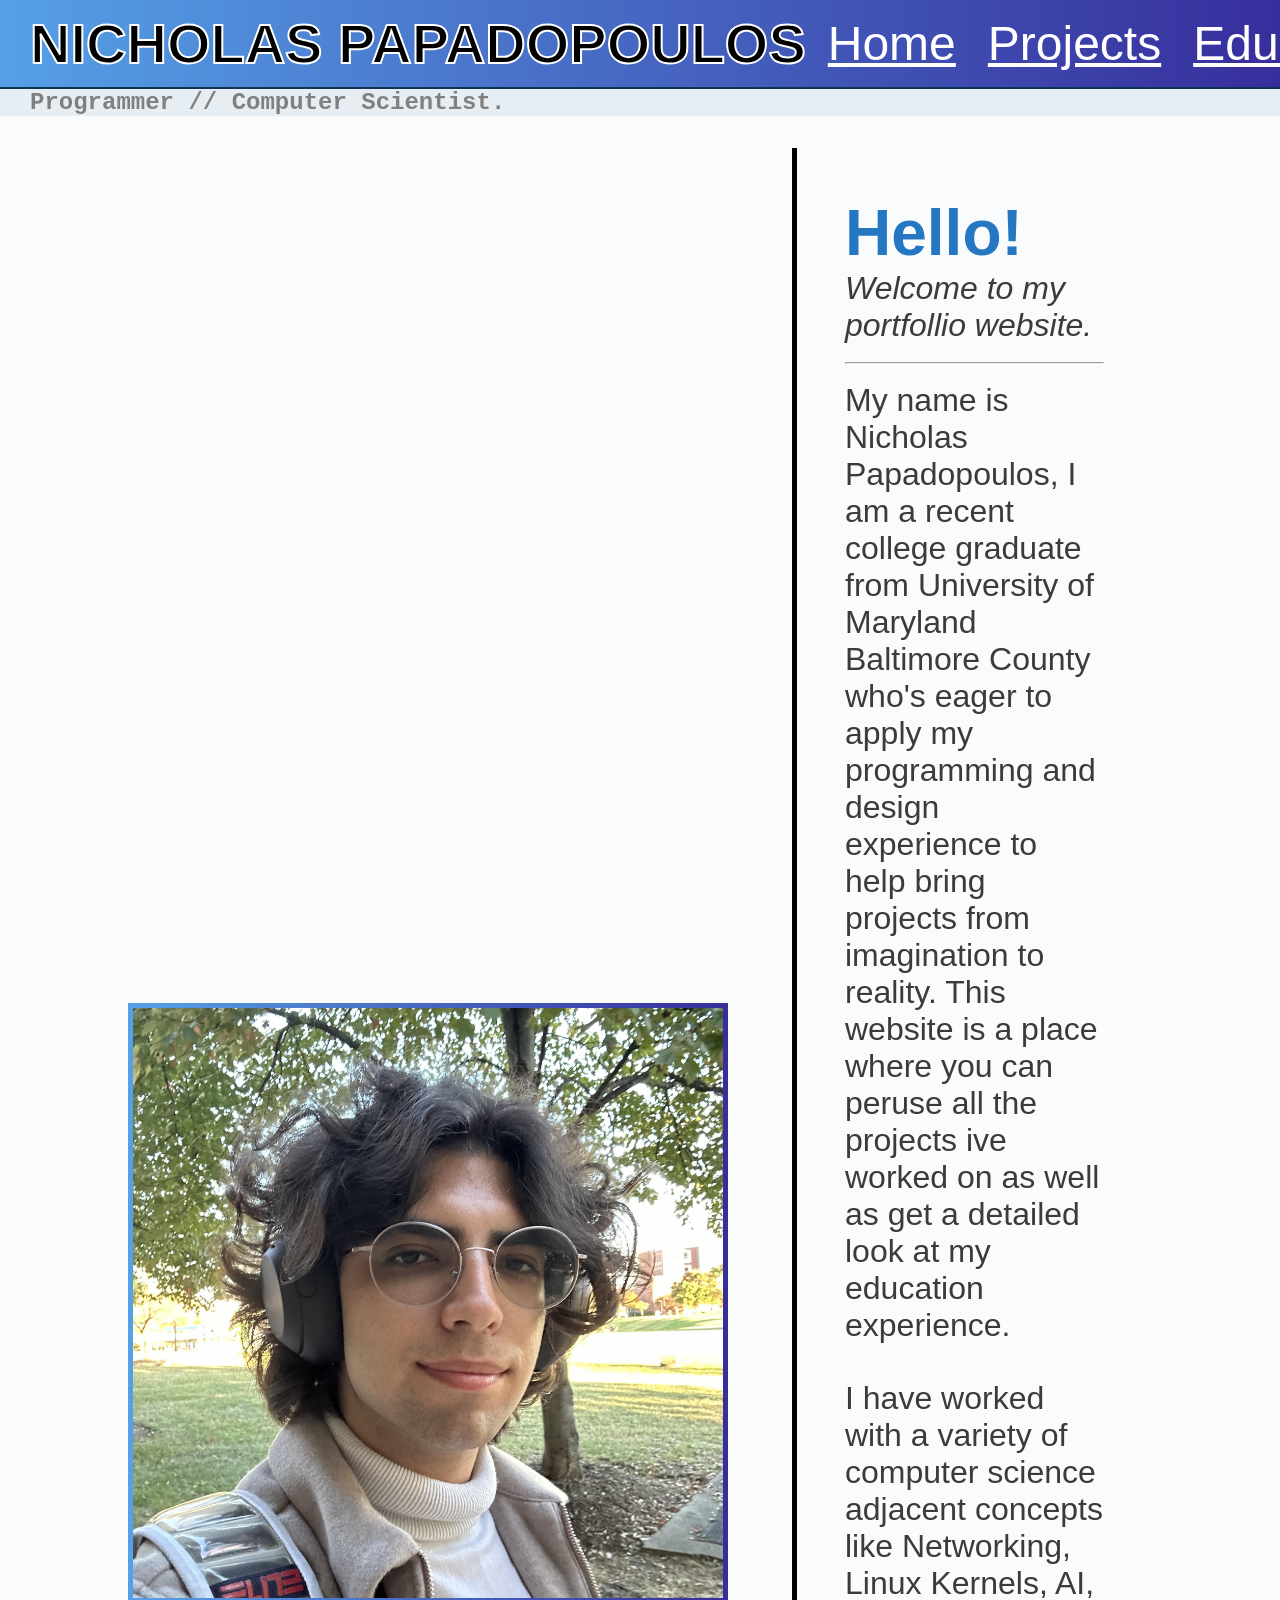
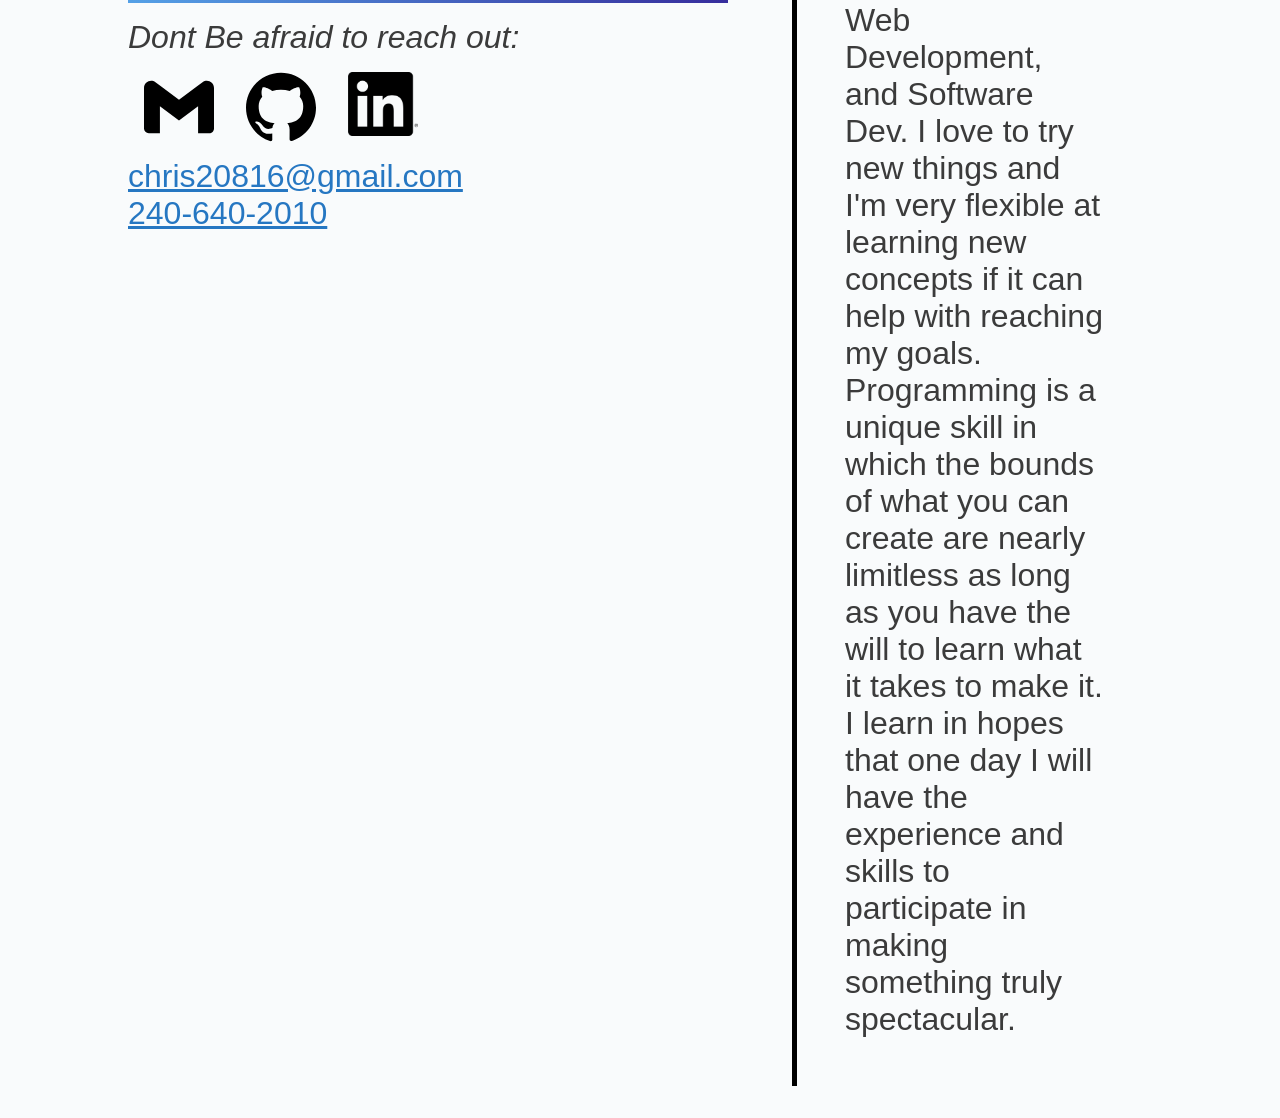
==== index.html @ 6f9c2722 "Added the projects page html. Going to work on styling now" ====
<!DOCTYPE html>
<html lang="en-US">

<head>
    <!--Meta Data-->
    <meta charset="utf-8">
    <meta name="viewport" content="width=device-width">

    <!--Attribution-->
    <meta name="author" content="Nicholas Papadopoulos" />
    <meta name="description" content="
            This is the main page for my portfollio website, it contians
            a quick bio and an image of me to introduce myself to you!" />

    <!--Tab Name & Favcon-->
    <title>Main Page / Bio</title>

    <!--Styling and Scripting Links-->
    <!--NO STYLING OR SCRIPTS CURRENTLY EXIST-->
    <link rel="stylesheet" href="css/style.css">
    <script src="scripts.js" defer></script>


</head>

<body>

    <nav>

        <section id="navbar">

            <header class="nameheader">

                <h1>
                    NICHOLAS PAPADOPOULOS
                </h1>

            </header>


            <ul>
                <li><a href="index.html">Home</a></li>
                <li><a href="projects.html">Projects</a></li>
                <li><a href="index.html">Education</a></li>
            </ul>

        </section>

        <section class="undernav">
            <p>
                Programmer // Computer Scientist.
            </p>
        </section>


    </nav>

    <main>

        <article id="bio">

            <section id="image-and-links">

                <img src="images/self-portrait.jpg" alt="An image of me, the creator of this website" width="600">

                <p>
                    <em>Dont Be afraid to reach out:</em>
                </p>

                <div id="contacts">

                    <ul id="icon-links">
                        <li>
                            <a href="mailto:chris20816@gmail.com" target="_blank">
                                <img src="images/icons/gmail.svg" alt="A link to my Gmail" width="70px">
                            </a>
                        </li>
                        <li>
                            <a href="https://github.com/Nanendae" target="_blank">
                                <img src="images/icons/github.svg" alt="A link to my Github" width="70px">
                            </a>
                        </li>
                        <li>
                            <a href="https://www.linkedin.com/in/npapadopolous/" target="_blank">
                                <img src="images/icons/InBug-Black.png" alt="A link to my Linkedin" width="70px">
                            </a>
                        </li>
                    </ul>

                    <ul id="contact-links">
                        <li>
                            <a href="mailto:chris20816@gmail.com" target="_blank">
                                chris20816@gmail.com
                            </a>
                        </li>
                        <li>
                            <a href="tel:2406402010">
                                240-640-2010
                            </a>
                        </li>
                    </ul>
                </div>



            </section>



            <section class="textbox">

                <h2>Hello!</h2>

                <p class="subtext">
                    <em>Welcome to my portfollio website.</em>
                </p>

                <br>

                <hr>

                <br>

                <p>
                    My name is Nicholas Papadopoulos, I am a recent college graduate from
                    University of Maryland Baltimore County who's eager to apply my programming
                    and design experience to help bring projects from imagination to reality. This
                    website is a place where you can peruse all the projects ive worked on as well
                    as get a detailed look at my education experience.
                </p>

                <br><br>

                <p>
                    I have worked with a variety of computer science adjacent concepts like Networking,
                    Linux Kernels, AI, Web Development, and Software Dev. I love to try new things and
                    I'm very flexible at learning new concepts if it can help with reaching my goals.
                    Programming is a unique skill in which the bounds of what you can create are nearly
                    limitless as long as you have the will to learn what it takes to make it. I learn in
                    hopes that one day I will have the experience and skills to participate in making
                    something truly spectacular.
                </p>

            </section>

        </article>

    </main>

</body>

</html>
---- css/style.css ----
:root {
    --color-gradient-1: rgb(85, 160, 230);
    --color-gradient-2: rgb(55, 46, 157);
    --color-important-text: rgb(38, 119, 194);
    --color-background: rgba(246, 249, 251, 0.634);
    --color-navbar: rgba(222, 232, 238, 0.634);
    --color-gmail-red: #EA4335;
}


/*--------------------------------------- CSS Reset ---------------------------------------*/
* {
    box-sizing:border-box;
    padding: 0;
    margin: 0;
}

/*--------------------------------------- Broad Element Types ---------------------------------------*/

html {
    background-color: var(--color-background);

}

h2 {
    color: var(--color-important-text);

    font-family: Impact, Haettenschweiler, 'Arial Narrow Bold', sans-serif;
    font-size: 4rem;
}

p {
    font-size: 2rem;
    font-family: 'Gill Sans', 'Gill Sans MT', Calibri, 'Trebuchet MS', sans-serif;
    color:rgb(59, 59, 59);
}

li {
    font-size: 2rem;
    font-family: 'Gill Sans', 'Gill Sans MT', Calibri, 'Trebuchet MS', sans-serif;
}

a {
    color: var(--color-important-text);
}

/* General Rules*/

body {
    overflow: auto;
}

img {
    border: solid 5px transparent;
    border-image: linear-gradient(to right, var(--color-gradient-1), var(--color-gradient-2)) 1;
}

/*--------------------------------------- Nav Bar ---------------------------------------*/

/* Bar Bounds*/

nav {
    width: 100%;
    background-color: var(--color-navbar);
}

/*Bar Gradient*/

#navbar {
    width: 100%;

    /* Contains Elements Inside from left to right */
    display: flex;
    justify-content: space-between;
    align-items: center;

    /* Colors and Borders */
    background-image: linear-gradient(to right, var(--color-gradient-1), var(--color-gradient-2));
    border-bottom: solid rgb(14, 52, 87) 2px;
}

/* Name Logo */

#navbar .nameheader h1 {
    width: 40%;

    margin-left: 30px;

    font-family: Impact, Haettenschweiler, 'Arial Narrow Bold', sans-serif;
    font-size: 3.5rem;
    -webkit-text-stroke: white 2px;
    white-space: nowrap;
}

.undernav p {
    
    margin-left: 30px;

    font-family: 'Courier New', Courier, monospace;
    font-size: 1.5rem;
    font-weight: bold;

    color:grey
}

/* Navigation Buttons */

#navbar ul {
    width: 40%;

    margin: 1rem;

    display: flex;
    justify-content: space-evenly;
    align-items: center;
    gap: 20px;

    list-style: none;
}

#navbar ul li a {
    padding: 4px;

    font-family: Impact, Haettenschweiler, 'Arial Narrow Bold', sans-serif;
    font-size: 3rem;

    white-space: nowrap;

    border: solid 2px transparent;

    color:white;
}

#navbar ul li a:hover, #navbar ul li a:focus {
    text-decoration: none;

    border: solid white 2px;
    border-radius: 10px;
}

#navbar ul li a:active {
    color:black;

    background-color: var(--color-background);
}

/*--------------------------------------- Main ---------------------------------------*/

main {
    width: 80%;

    margin: 2rem auto;
}

/*--------------------------------------- Bio ---------------------------------------*/

#bio {
    width: 100%;
    min-height: 70vh;


    /* Bio Box concept */
    /*
    margin: auto, auto;
    padding: 5rem;

    background-color: white;
    */

    display: flex;
    justify-content: center;
    align-items: center;
    gap: 4rem;
}

/* left Side */

#image-and-links {
    display: flex;
    flex-direction: column;
    align-items: flex-start;

    gap: 1rem;
}

#icon-links, #contact-links {
    list-style-type: none;
}

#icon-links {

    display: flex;
    flex-wrap: wrap;
    
}

#icon-links img:hover, #icon-links img:focus{
    border: solid black 3px;
    border-radius: 10px;
    padding: .2rem;
    
}

#contacts {

    display: flex;
    flex-direction: column;
    align-items: flex-start;

    gap: .5rem;
    
}

#icon-links img {
    border: none;

    margin: 0 1rem;
}

/* Right Side */

.textbox {

    border-left: 5px solid black;

    padding: 3rem;
    background-color: var(--color-textbox);
    
}

/*--------------------------------------- Projects ---------------------------------------*/
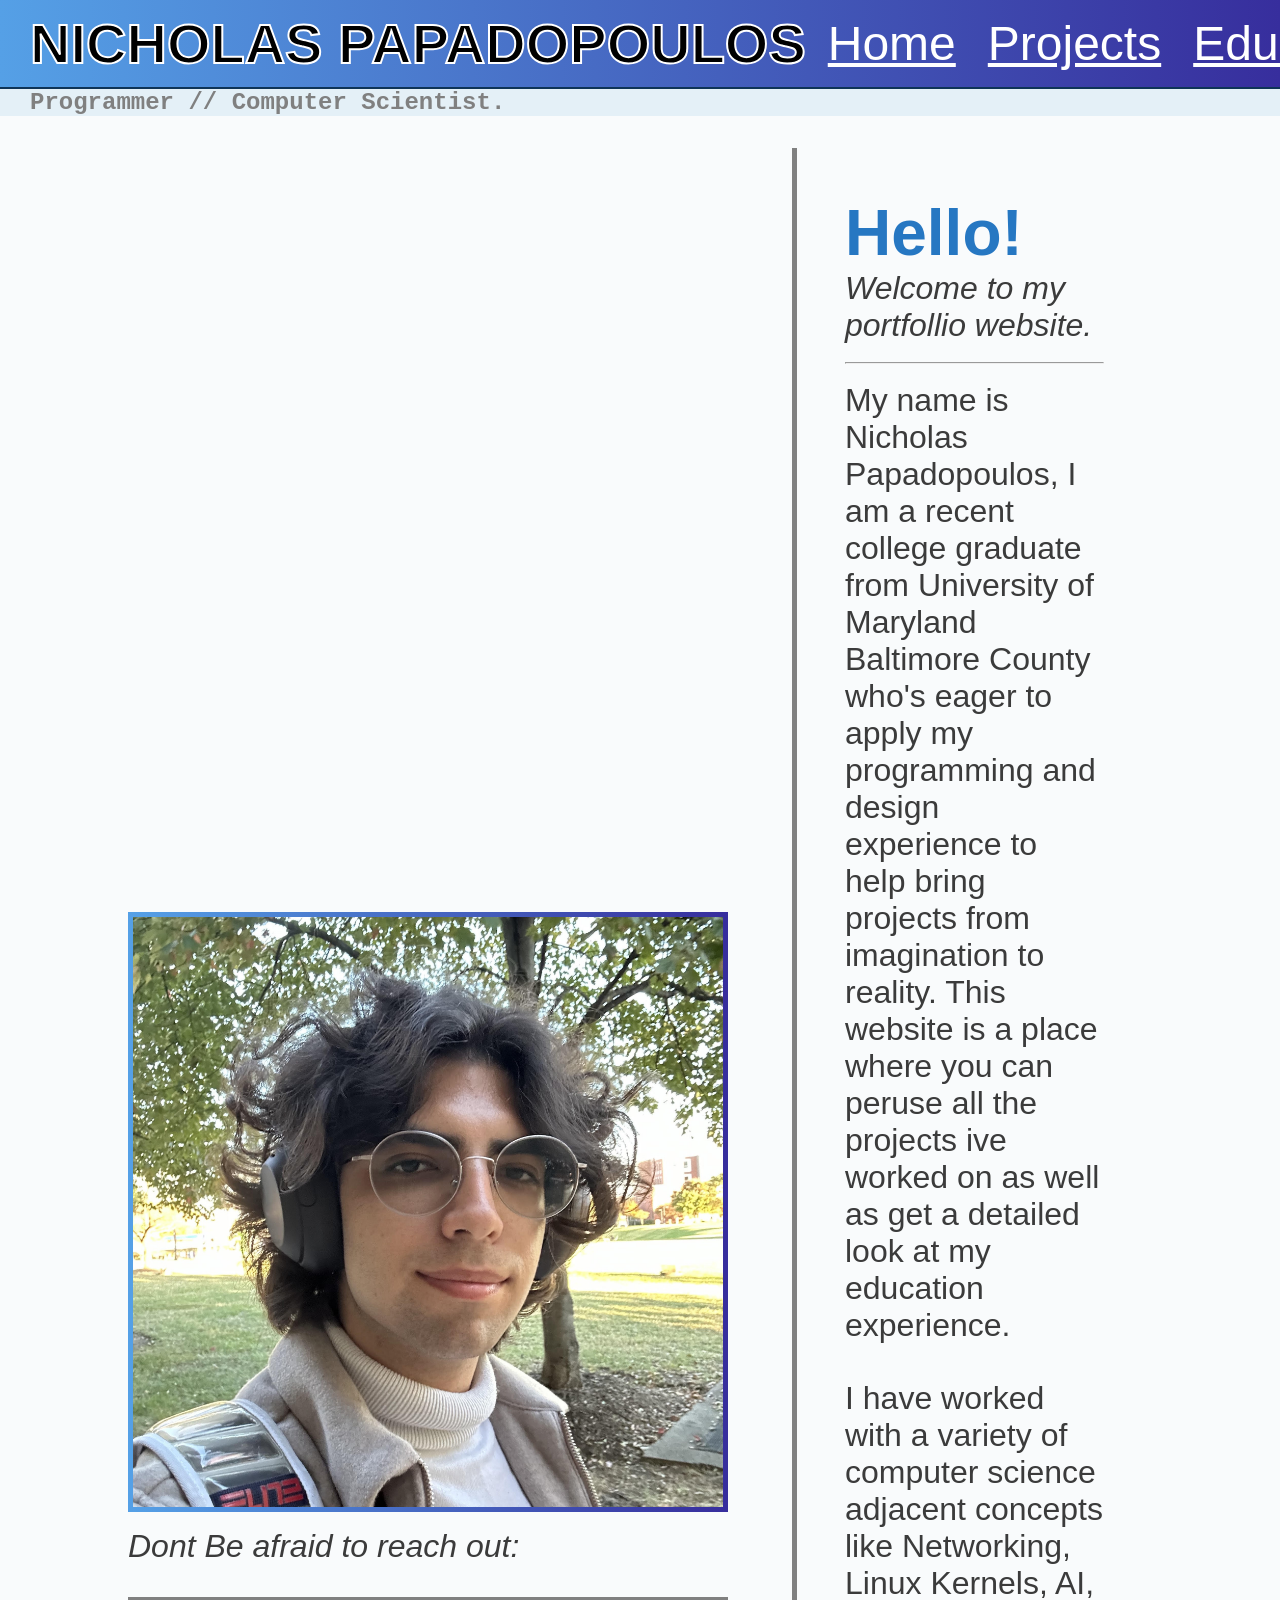
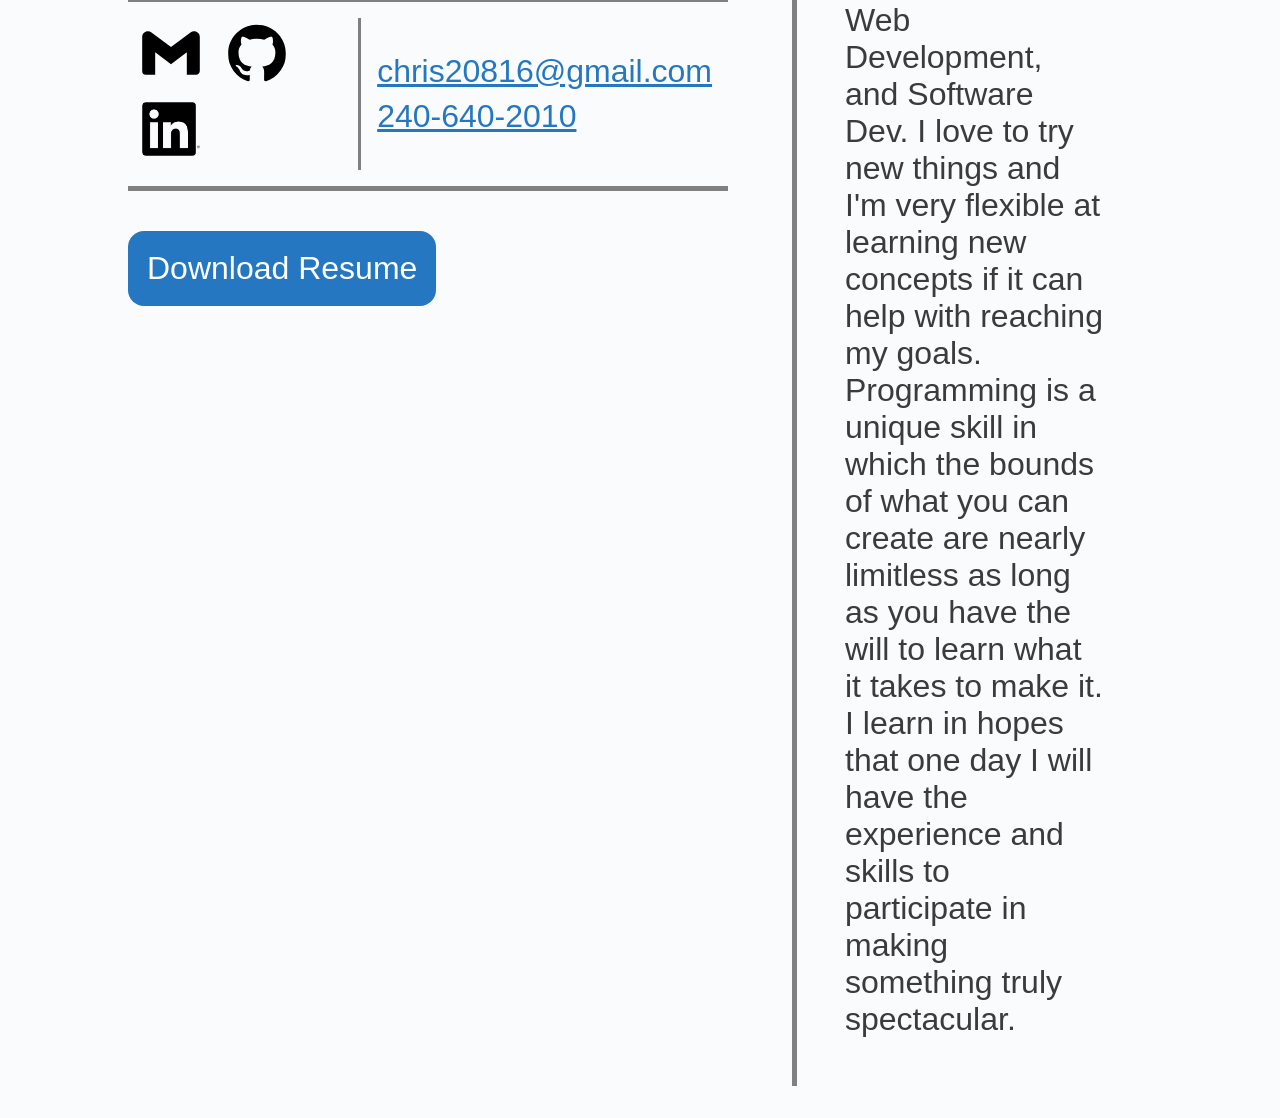
==== commit 50b45240: "Final commit of the day, saving just to make sure that all changes are done before I head out" ====
--- a/index.html
+++ b/index.html
@@ -66,39 +66,49 @@
                 <p>
                     <em>Dont Be afraid to reach out:</em>
                 </p>
+                
 
                 <div id="contacts">
 
-                    <ul id="icon-links">
-                        <li>
-                            <a href="mailto:chris20816@gmail.com" target="_blank">
-                                <img src="images/icons/gmail.svg" alt="A link to my Gmail" width="70px">
-                            </a>
-                        </li>
-                        <li>
-                            <a href="https://github.com/Nanendae" target="_blank">
-                                <img src="images/icons/github.svg" alt="A link to my Github" width="70px">
-                            </a>
-                        </li>
-                        <li>
-                            <a href="https://www.linkedin.com/in/npapadopolous/" target="_blank">
-                                <img src="images/icons/InBug-Black.png" alt="A link to my Linkedin" width="70px">
-                            </a>
-                        </li>
-                    </ul>
+                    <div id="links">
 
-                    <ul id="contact-links">
-                        <li>
-                            <a href="mailto:chris20816@gmail.com" target="_blank">
-                                chris20816@gmail.com
-                            </a>
-                        </li>
-                        <li>
-                            <a href="tel:2406402010">
-                                240-640-2010
-                            </a>
-                        </li>
-                    </ul>
+                        <ul id="icon-links">
+                            <li>
+                                <a href="mailto:chris20816@gmail.com" target="_blank">
+                                    <img src="images/icons/gmail.svg" alt="A link to my Gmail" width="70px">
+                                </a>
+                            </li>
+                            <li>
+                                <a href="https://github.com/Nanendae" target="_blank">
+                                    <img src="images/icons/github.svg" alt="A link to my Github" width="70px">
+                                </a>
+                            </li>
+                            <li>
+                                <a href="https://www.linkedin.com/in/npapadopolous/" target="_blank">
+                                    <img src="images/icons/InBug-Black.png" alt="A link to my Linkedin" width="70px">
+                                </a>
+                            </li>
+                        </ul>
+
+                        <ul id="contact-links">
+                            <li>
+                                <a href="mailto:chris20816@gmail.com" target="_blank">
+                                    chris20816@gmail.com
+                                </a>
+                            </li>
+                            <li>
+                                <a href="tel:2406402010">
+                                    240-640-2010
+                                </a>
+                            </li>
+                        </ul>
+
+                    </div>
+                    
+                    <a id="resume-download" href="documents/Nicholas+Papadopoulos.pdf" download target="_blank">Download Resume</a>
+
+                    
+
                 </div>
 
 
--- a/css/style.css
+++ b/css/style.css
@@ -3,7 +3,9 @@
     --color-gradient-2: rgb(55, 46, 157);
     --color-important-text: rgb(38, 119, 194);
     --color-background: rgba(246, 249, 251, 0.634);
-    --color-navbar: rgba(222, 232, 238, 0.634);
+    --color-projectcard: rgb(228, 238, 246);
+    --color-navbar: rgb(228, 240, 247);
+    --color-plaintext: rgb(59, 59, 59);
     --color-gmail-red: #EA4335;
 }
 
@@ -17,6 +19,8 @@
 
 /*--------------------------------------- Broad Element Types ---------------------------------------*/
 
+/* General Rules*/
+
 html {
     background-color: var(--color-background);
 
@@ -27,12 +31,20 @@
 
     font-family: Impact, Haettenschweiler, 'Arial Narrow Bold', sans-serif;
     font-size: 4rem;
+}
+
+h3 {
+    color: black;
+
+    font-family: 'Gill Sans', 'Gill Sans MT', Calibri, 'Trebuchet MS', sans-serif;
+    font-size: 2rem;
+    font-weight: bold;
 }
 
 p {
     font-size: 2rem;
     font-family: 'Gill Sans', 'Gill Sans MT', Calibri, 'Trebuchet MS', sans-serif;
-    color:rgb(59, 59, 59);
+    color:var(--color-plaintext);
 }
 
 li {
@@ -42,9 +54,14 @@
 
 a {
     color: var(--color-important-text);
-}
-
-/* General Rules*/
+
+    font-family: 'Gill Sans', 'Gill Sans MT', Calibri, 'Trebuchet MS', sans-serif;
+    font-size: 2rem;
+}
+
+a:hover, a:focus {
+    text-decoration: none;
+}
 
 body {
     overflow: auto;
@@ -156,7 +173,7 @@
 
 #bio {
     width: 100%;
-    min-height: 70vh;
+    min-height: 80vh;
 
 
     /* Bio Box concept */
@@ -183,45 +200,84 @@
     gap: 1rem;
 }
 
+#contacts {
+    display: flex;
+    flex-direction: column;
+    align-items: flex-start;
+
+    gap: .5rem;
+    
+}
+
+#links {
+
+    padding: 1rem 0;
+    margin: 1rem 0;
+
+    border-top: 5px solid grey;
+    border-bottom: 5px solid grey;
+
+    display: flex;
+    justify-content: center;
+    align-items: center;
+}
+
 #icon-links, #contact-links {
     list-style-type: none;
 }
 
 #icon-links {
-
     display: flex;
     flex-wrap: wrap;
-    
+
+    border-right: solid grey 3px;
+}
+
+#icon-links img {
+    padding: .2rem;
+
+    border-radius: 10px;
+    border: solid transparent 3px;
+
+    margin: 0 .5rem;
 }
 
 #icon-links img:hover, #icon-links img:focus{
-    border: solid black 3px;
-    border-radius: 10px;
-    padding: .2rem;
-    
-}
-
-#contacts {
-
-    display: flex;
-    flex-direction: column;
-    align-items: flex-start;
-
+    border: solid var(--color-important-text) 3px;
+}
+
+#contact-links {
+    margin: 0 1rem;
+
+    display: flex;
+    flex-direction: column;
     gap: .5rem;
-    
-}
-
-#icon-links img {
-    border: none;
-
-    margin: 0 1rem;
+}
+
+#resume-download {
+    margin: 1rem 0;
+    padding: 1rem;
+    
+    text-decoration: none;
+
+    color: white;
+    background-color: var(--color-important-text);
+
+    border: 3px solid transparent;
+    border-radius: 1rem;
+}
+
+#resume-download:hover, #resume-download:focus {
+    background-color: white;
+    color: var(--color-important-text);
+    border: 3px solid var(--color-important-text);
 }
 
 /* Right Side */
 
 .textbox {
 
-    border-left: 5px solid black;
+    border-left: 5px solid gray;
 
     padding: 3rem;
     background-color: var(--color-textbox);
@@ -230,3 +286,69 @@
 
 /*--------------------------------------- Projects ---------------------------------------*/
 
+/* Title and Description */
+
+#projects-page {
+    display: flex;
+    flex-direction: column;
+    justify-content: center;
+    align-items: center;
+}
+
+.page-description {
+    margin: 1rem;
+    padding: 1.5rem;
+
+    border-bottom: solid grey 5px;
+}
+
+/* Projects List */
+
+#projects-list {
+    margin: 1rem;
+    padding: 3rem;
+
+    display: grid;
+    grid-template-columns: repeat(3, 1fr);
+    gap: 2rem;
+}
+
+#projects-list a{
+    text-decoration: none;
+    color: inherit;
+}
+
+.project {
+    padding: 2rem;
+
+    background-color: var(--color-projectcard);
+    
+    display: flex;
+    flex-direction: column;
+    justify-content: center;
+    align-items: self-start;
+    gap: 1rem;
+
+    border: solid 5px;
+    border-image: linear-gradient(var(--color-gradient-1), transparent, var(--color-gradient-2)) 1;
+
+    transition: 0.3s ease;
+}
+
+.project img {
+    border: none;
+    margin: 0 auto;
+}
+
+.project:hover {
+    transform: translateY(-1rem);
+}
+
+.project p {
+    font-size: 1.5rem;
+}
+
+.project h3 + p {
+    font-size: 1rem;
+}
+
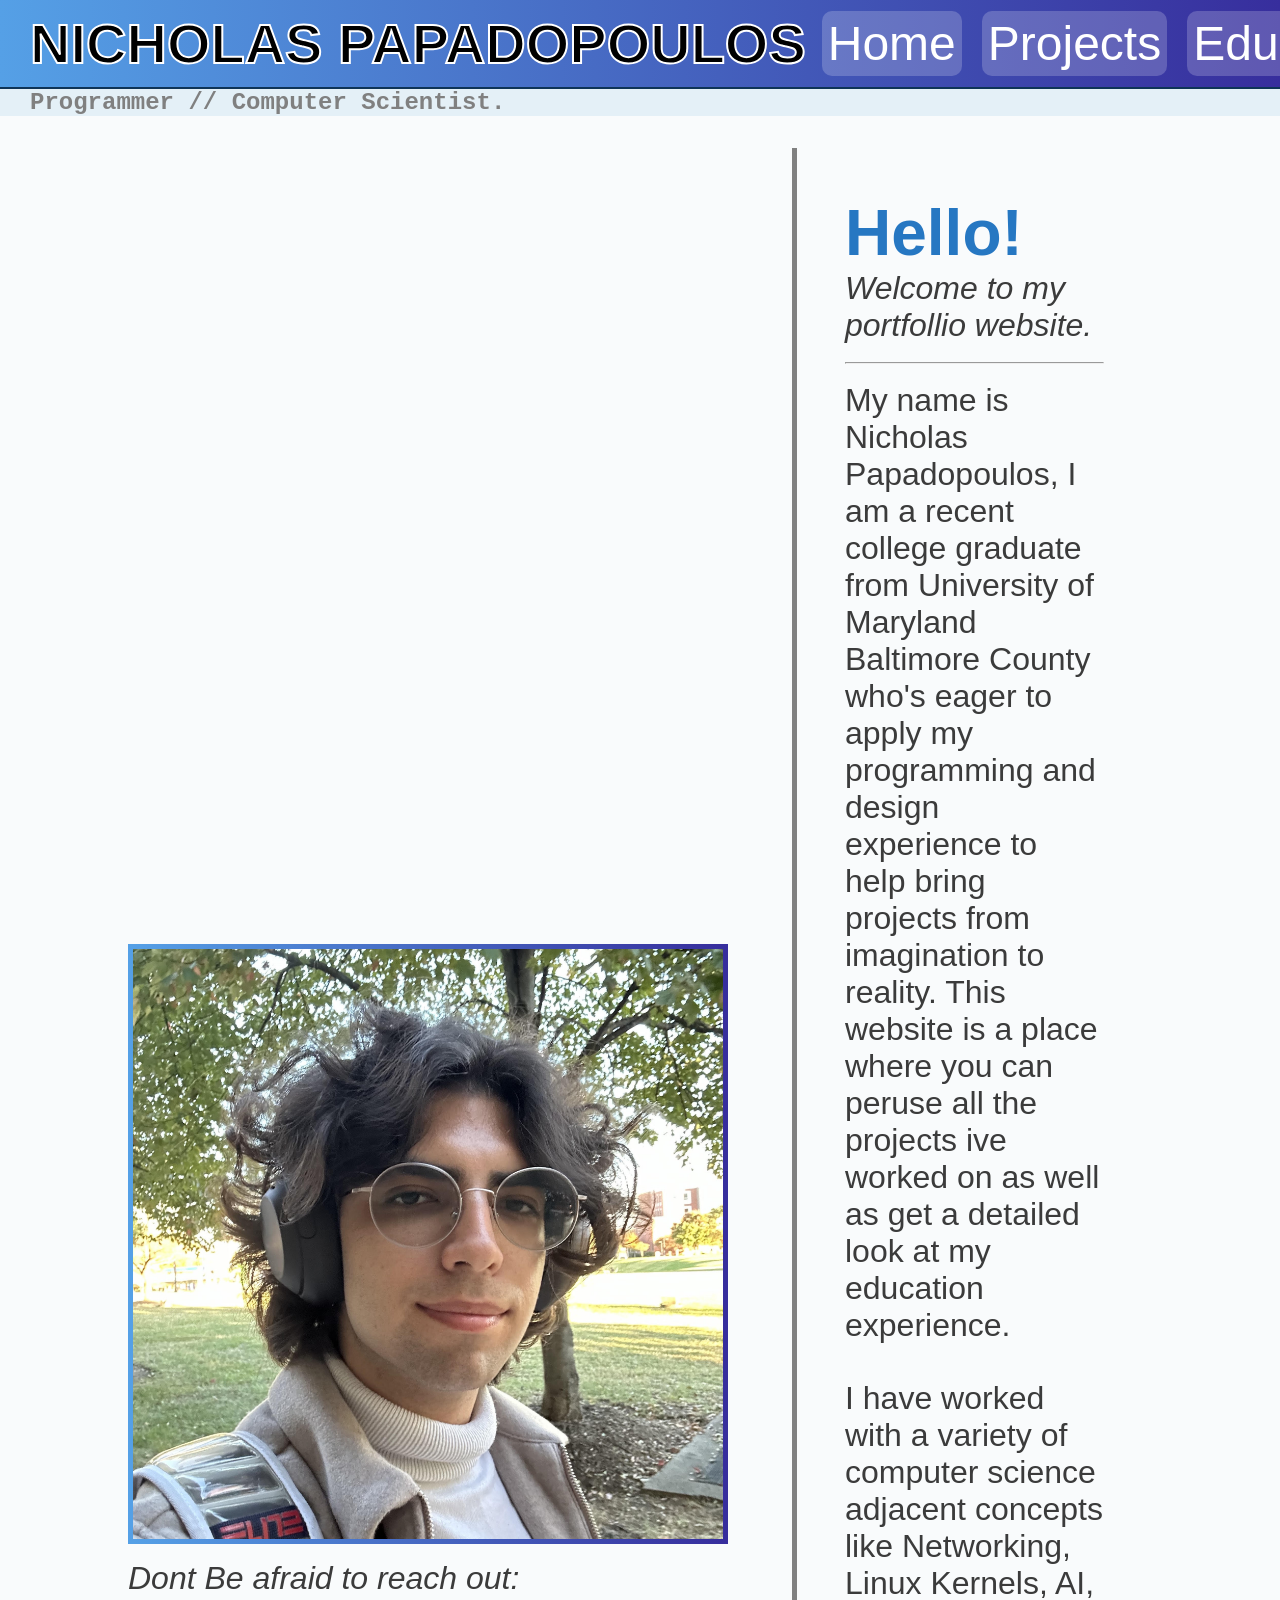
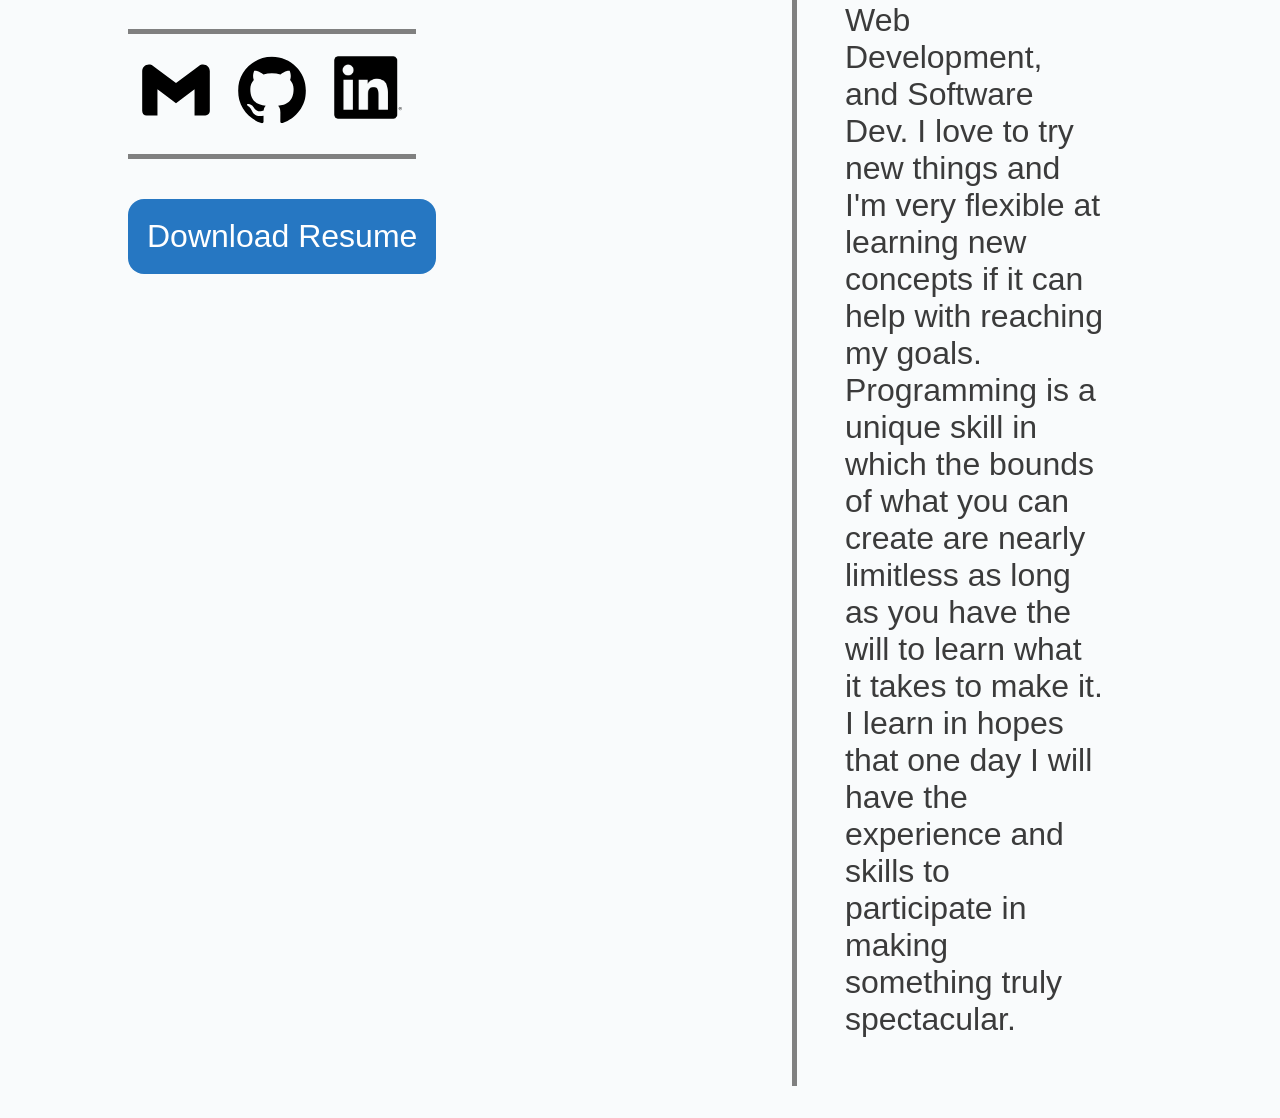
==== commit 4dd44ef7: "Removed phone number from bio and changed navbar buttons to look more appealing" ====
--- a/index.html
+++ b/index.html
@@ -75,30 +75,17 @@
                         <ul id="icon-links">
                             <li>
                                 <a href="mailto:chris20816@gmail.com" target="_blank">
-                                    <img src="images/icons/gmail.svg" alt="A link to my Gmail" width="70px">
+                                    <img src="images/icons/gmail.svg" alt="A link to my Gmail" width="80px">
                                 </a>
                             </li>
                             <li>
                                 <a href="https://github.com/Nanendae" target="_blank">
-                                    <img src="images/icons/github.svg" alt="A link to my Github" width="70px">
+                                    <img src="images/icons/github.svg" alt="A link to my Github" width="80px">
                                 </a>
                             </li>
                             <li>
                                 <a href="https://www.linkedin.com/in/npapadopolous/" target="_blank">
-                                    <img src="images/icons/InBug-Black.png" alt="A link to my Linkedin" width="70px">
-                                </a>
-                            </li>
-                        </ul>
-
-                        <ul id="contact-links">
-                            <li>
-                                <a href="mailto:chris20816@gmail.com" target="_blank">
-                                    chris20816@gmail.com
-                                </a>
-                            </li>
-                            <li>
-                                <a href="tel:2406402010">
-                                    240-640-2010
+                                    <img src="images/icons/InBug-Black.png" alt="A link to my Linkedin" width="80px">
                                 </a>
                             </li>
                         </ul>
--- a/css/style.css
+++ b/css/style.css
@@ -3,7 +3,7 @@
     --color-gradient-2: rgb(55, 46, 157);
     --color-important-text: rgb(38, 119, 194);
     --color-background: rgba(246, 249, 251, 0.634);
-    --color-projectcard: rgb(228, 238, 246);
+    --color-projectcard: rgb(228, 238, 246, .6);
     --color-navbar: rgb(228, 240, 247);
     --color-plaintext: rgb(59, 59, 59);
     --color-gmail-red: #EA4335;
@@ -138,21 +138,28 @@
 #navbar ul li a {
     padding: 4px;
 
+    text-decoration: none;
+
     font-family: Impact, Haettenschweiler, 'Arial Narrow Bold', sans-serif;
     font-size: 3rem;
 
+    background-color: rgb(255, 255, 255, .2);
+
     white-space: nowrap;
 
     border: solid 2px transparent;
+    border-radius: 10px;
 
     color:white;
+
+    transition: 0.3s ease;
 }
 
 #navbar ul li a:hover, #navbar ul li a:focus {
     text-decoration: none;
 
+    background-color: rgb(255, 255, 255, .4);
     border: solid white 2px;
-    border-radius: 10px;
 }
 
 #navbar ul li a:active {
@@ -222,15 +229,12 @@
     align-items: center;
 }
 
-#icon-links, #contact-links {
-    list-style-type: none;
-}
-
 #icon-links {
+
+    list-style: none;
+
     display: flex;
     flex-wrap: wrap;
-
-    border-right: solid grey 3px;
 }
 
 #icon-links img {
@@ -244,14 +248,8 @@
 
 #icon-links img:hover, #icon-links img:focus{
     border: solid var(--color-important-text) 3px;
-}
-
-#contact-links {
-    margin: 0 1rem;
-
-    display: flex;
-    flex-direction: column;
-    gap: .5rem;
+
+    transition: 0.3s ease;
 }
 
 #resume-download {
@@ -265,6 +263,8 @@
 
     border: 3px solid transparent;
     border-radius: 1rem;
+
+    transition: 0.3s ease;
 }
 
 #resume-download:hover, #resume-download:focus {
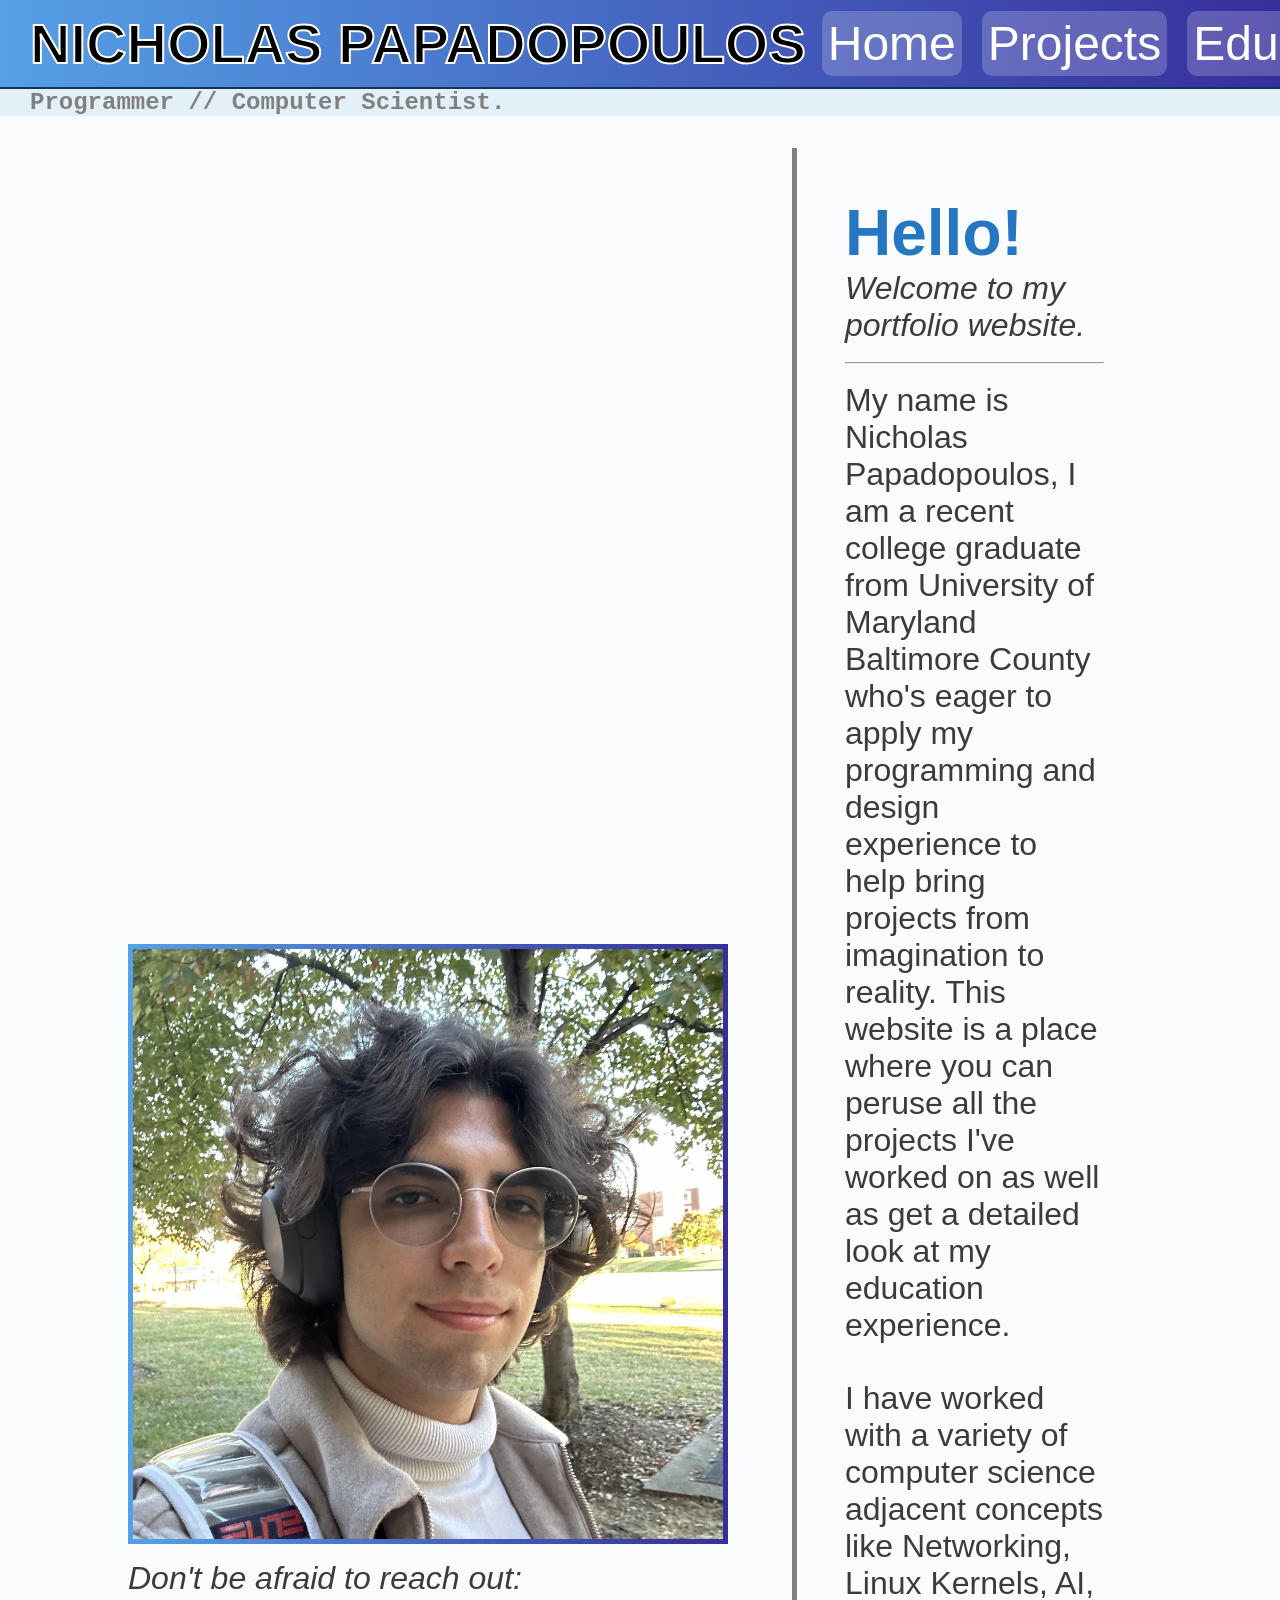
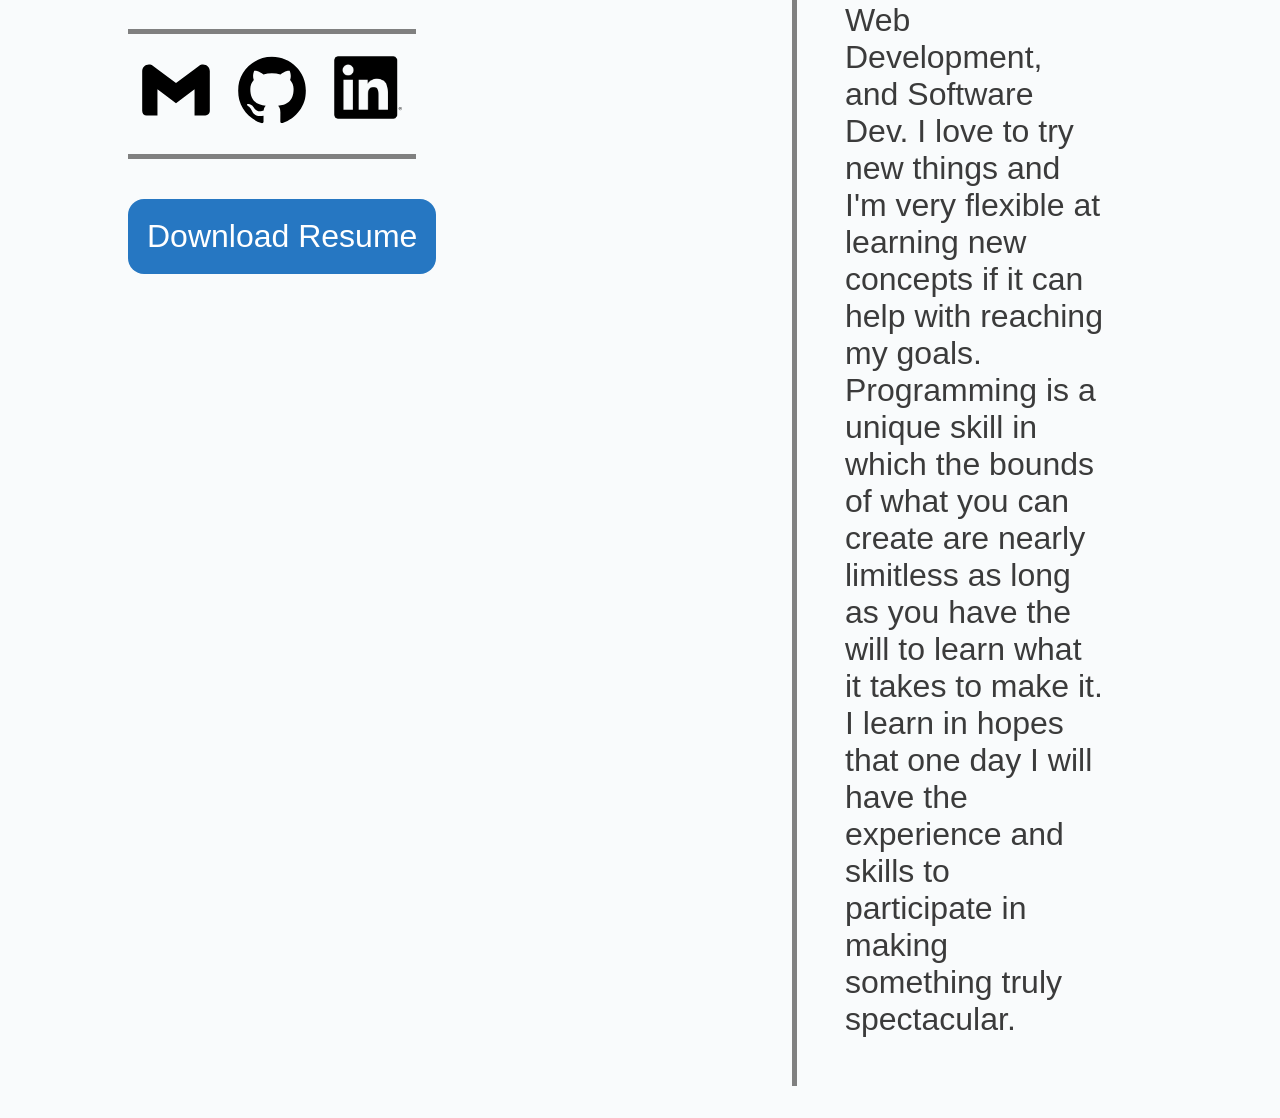
==== commit b77bd58d: "Fixed a LOT of typos in the html" ====
--- a/index.html
+++ b/index.html
@@ -9,11 +9,12 @@
     <!--Attribution-->
     <meta name="author" content="Nicholas Papadopoulos" />
     <meta name="description" content="
-            This is the main page for my portfollio website, it contians
-            a quick bio and an image of me to introduce myself to you!" />
+            This is the main page for my portfolio website, it contains
+            a quick bio and an image of me to introduce myself to you as 
+            well as links to contact me." />
 
     <!--Tab Name & Favcon-->
-    <title>Main Page / Bio</title>
+    <title>Home</title>
 
     <!--Styling and Scripting Links-->
     <!--NO STYLING OR SCRIPTS CURRENTLY EXIST-->
@@ -41,7 +42,7 @@
             <ul>
                 <li><a href="index.html">Home</a></li>
                 <li><a href="projects.html">Projects</a></li>
-                <li><a href="index.html">Education</a></li>
+                <li><a href="education.html">Education</a></li>
             </ul>
 
         </section>
@@ -64,7 +65,7 @@
                 <img src="images/self-portrait.jpg" alt="An image of me, the creator of this website" width="600">
 
                 <p>
-                    <em>Dont Be afraid to reach out:</em>
+                    <em>Don't be afraid to reach out:</em>
                 </p>
                 
 
@@ -109,7 +110,7 @@
                 <h2>Hello!</h2>
 
                 <p class="subtext">
-                    <em>Welcome to my portfollio website.</em>
+                    <em>Welcome to my portfolio website.</em>
                 </p>
 
                 <br>
@@ -122,7 +123,7 @@
                     My name is Nicholas Papadopoulos, I am a recent college graduate from
                     University of Maryland Baltimore County who's eager to apply my programming
                     and design experience to help bring projects from imagination to reality. This
-                    website is a place where you can peruse all the projects ive worked on as well
+                    website is a place where you can peruse all the projects I've worked on as well
                     as get a detailed look at my education experience.
                 </p>
 
--- a/css/style.css
+++ b/css/style.css
@@ -3,10 +3,13 @@
     --color-gradient-2: rgb(55, 46, 157);
     --color-important-text: rgb(38, 119, 194);
     --color-background: rgba(246, 249, 251, 0.634);
-    --color-projectcard: rgb(228, 238, 246, .6);
+    --color-projectcard: rgb(228, 238, 246);
     --color-navbar: rgb(228, 240, 247);
     --color-plaintext: rgb(59, 59, 59);
     --color-gmail-red: #EA4335;
+    --color-umbc-gold: #fdb515;
+    --color-umbc-dark-gold: #a67a05;
+    --color-umbc-grey: #c7c8ca;
 }
 
 
@@ -72,6 +75,13 @@
     border-image: linear-gradient(to right, var(--color-gradient-1), var(--color-gradient-2)) 1;
 }
 
+/*--------------------------------------- Global Rules ---------------------------------------*/
+
+.important {
+    color: var(--color-important-text);
+    font-weight: bold;
+}
+
 /*--------------------------------------- Nav Bar ---------------------------------------*/
 
 /* Bar Bounds*/
@@ -321,7 +331,7 @@
 .project {
     padding: 2rem;
 
-    background-color: var(--color-projectcard);
+    background-image: linear-gradient(to bottom, white,var(--color-projectcard));
     
     display: flex;
     flex-direction: column;
@@ -329,8 +339,8 @@
     align-items: self-start;
     gap: 1rem;
 
-    border: solid 5px;
-    border-image: linear-gradient(var(--color-gradient-1), transparent, var(--color-gradient-2)) 1;
+    border: 5px solid var(--color-important-text);
+    border-radius: 10px;
 
     transition: 0.3s ease;
 }
@@ -352,3 +362,108 @@
     font-size: 1rem;
 }
 
+/*--------------------------------------- Projects ---------------------------------------*/
+
+#educaiton-page {
+    display: flex;
+    flex-direction: column;
+    justify-content: center;
+    align-items: center;
+}
+
+#education-page > h3 {   
+    display: flex;
+    justify-content: center;
+}
+
+#block-and-photo {
+    margin: 2rem auto;
+
+    display: flex;
+    justify-content: center;
+    align-items: center;
+
+    gap: 6rem;
+}
+
+#umbc-stat-block {
+    padding: 2rem;
+
+    background-image: url(../images/flag-of-maryland.png);
+    background-size: cover;
+    background-repeat: no-repeat;
+
+    border: 5px solid var(--color-umbc-gold);
+    border-radius: 10px;
+}
+
+#umbc-stat-block h2{
+    color: black;
+}
+
+#umbc-stat-block .important {
+    color: black;
+    opacity: .8;
+}
+
+#stats {
+    padding: 1rem;
+
+    display: flex;
+    flex-direction: column;
+    gap: .2rem;
+
+    border-top: solid gray 2px;
+    border-bottom: solid gray 2px;
+}
+
+#classes {
+    margin: 1rem;
+    padding: 3rem;
+
+    border-right: solid 5px var(--color-umbc-gold);
+    border-left: solid 5px var(--color-umbc-gold);
+
+    display: grid;
+    grid-template-columns: repeat(2, 1fr);
+    gap: 2rem;
+}
+
+.class {
+    padding: 1rem 1rem 2rem 1rem;
+
+    border-bottom: solid 2px grey;
+}
+
+.class-title {
+    margin: 1rem;
+}
+
+.class p{
+    text-align: justify;
+}
+
+/*
+SCRAPPED HONNORS TIMELINE
+#honnors-timeline ul{
+
+    margin: .5rem;
+
+    list-style: none;
+
+    display: flex;
+    justify-content: space-evenly;
+    align-items: center;
+
+    gap: 2rem;
+}
+
+#honnors-timeline ul ul{
+        display: flex;
+        flex-direction: column;
+        justify-content: space-evenly;
+        align-items: center;
+
+        gap: .2rem;
+}
+*/
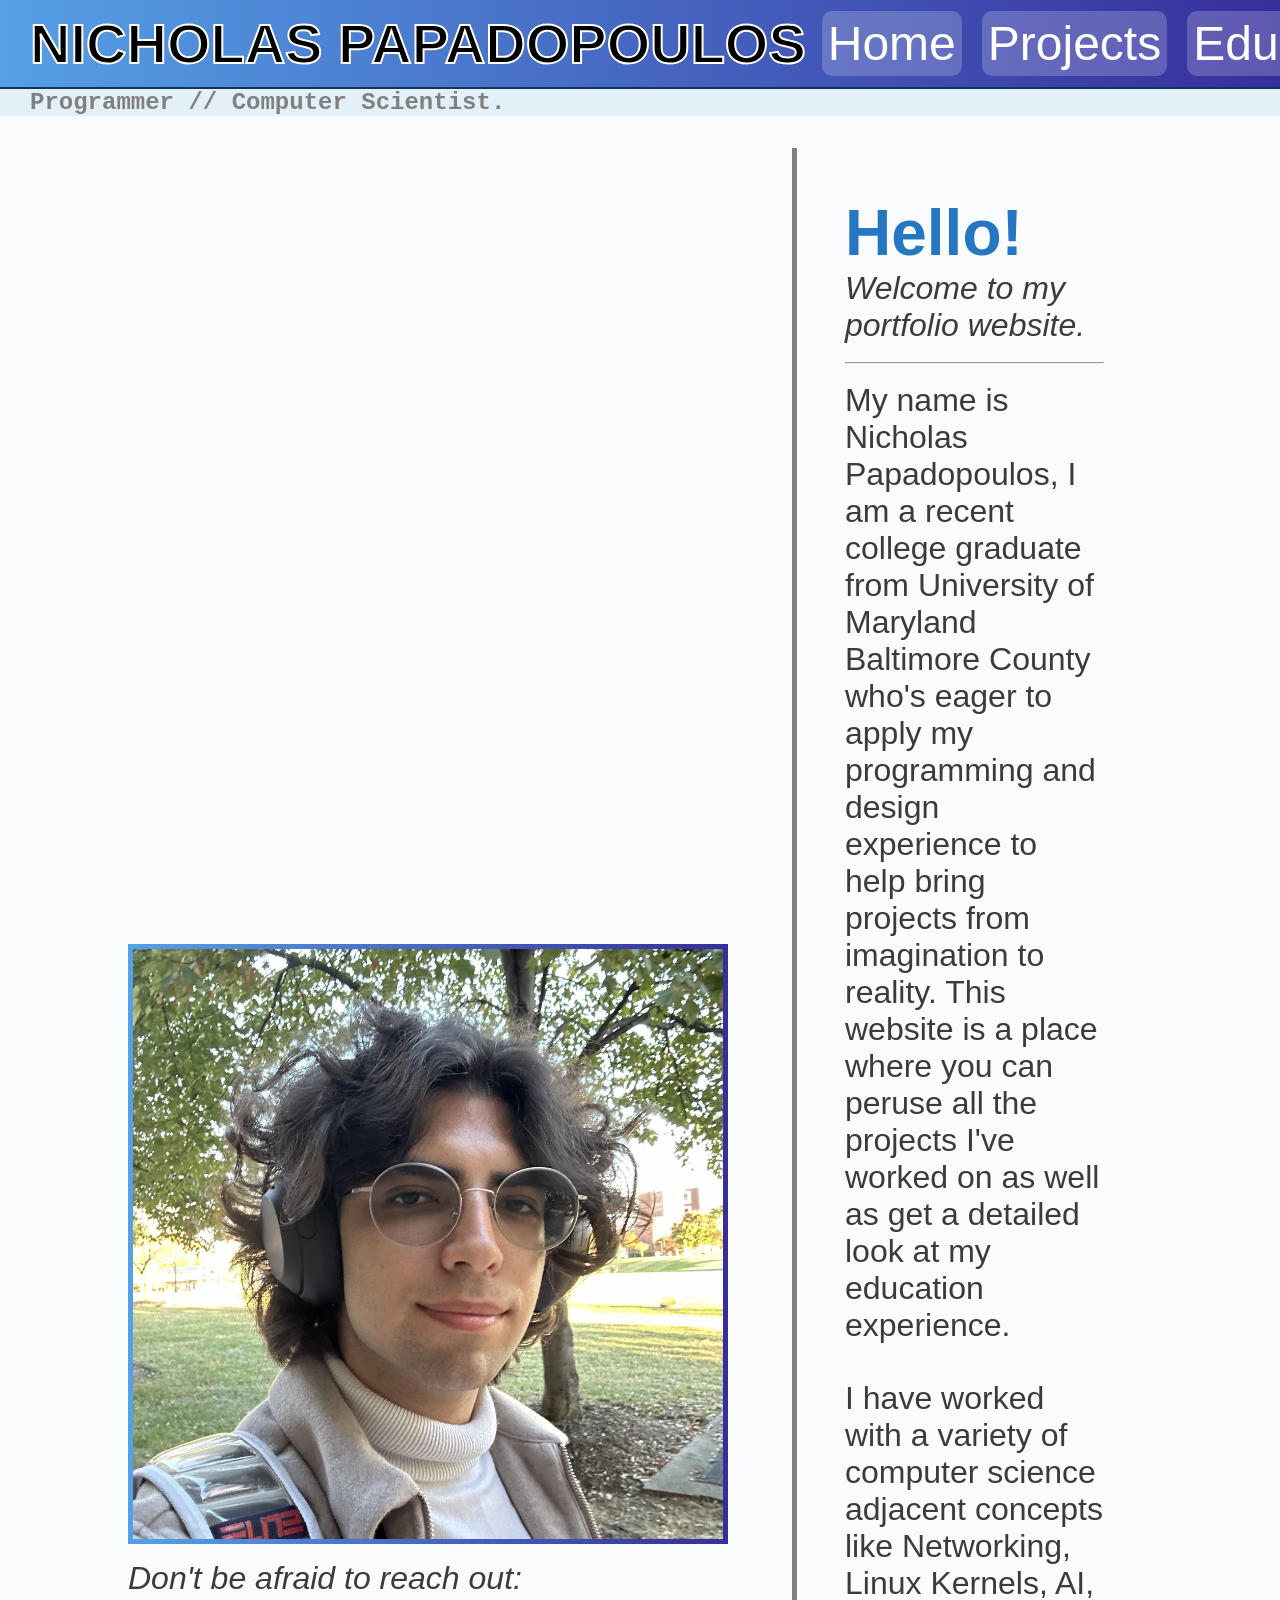
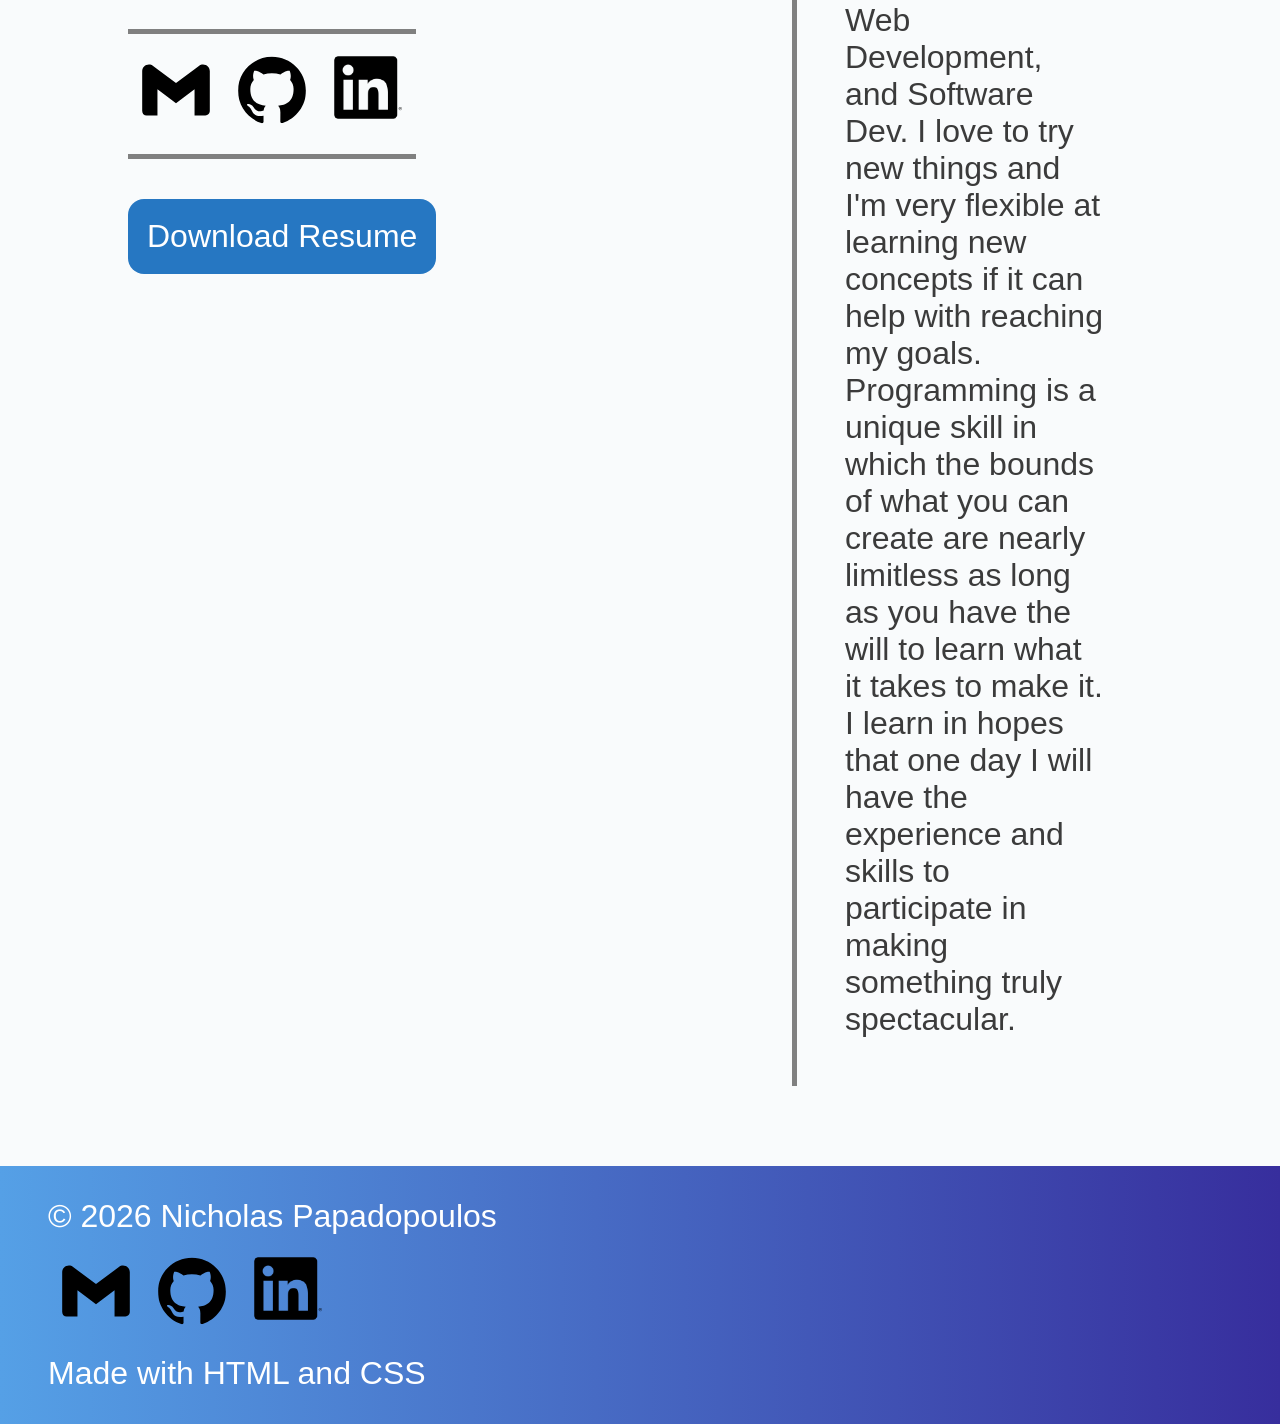
==== commit 8f485c76: "Added a footer and fixed some capitalization issues such as the I in I've and making the P in Knowle" ====
--- a/index.html
+++ b/index.html
@@ -73,7 +73,7 @@
 
                     <div id="links">
 
-                        <ul id="icon-links">
+                        <ul class="icon-links">
                             <li>
                                 <a href="mailto:chris20816@gmail.com" target="_blank">
                                     <img src="images/icons/gmail.svg" alt="A link to my Gmail" width="80px">
@@ -145,6 +145,32 @@
 
     </main>
 
+    <footer>
+
+        <ul>
+            <li><p>© 2026 Nicholas Papadopoulos</p></li>
+            <ul class="icon-links">
+                <li>
+                    <a href="mailto:chris20816@gmail.com" target="_blank">
+                        <img src="images/icons/gmail.svg" alt="A link to my Gmail" width="80px">
+                    </a>
+                </li>
+                <li>
+                    <a href="https://github.com/Nanendae" target="_blank">
+                        <img src="images/icons/github.svg" alt="A link to my Github" width="80px">
+                    </a>
+                </li>
+                <li>
+                    <a href="https://www.linkedin.com/in/npapadopolous/" target="_blank">
+                        <img src="images/icons/InBug-Black.png" alt="A link to my Linkedin" width="80px">
+                    </a>
+                </li>
+            </ul>
+            <li><p>Made with HTML and CSS</p></li>
+        </ul>
+
+    </footer>
+
 </body>
 
 </html>
--- a/css/style.css
+++ b/css/style.css
@@ -26,7 +26,7 @@
 
 html {
     background-color: var(--color-background);
-
+    height: 100%;
 }
 
 h2 {
@@ -67,7 +67,13 @@
 }
 
 body {
+    height: 100%;
+
     overflow: auto;
+
+    display: flex;
+    flex-direction: column;
+    
 }
 
 img {
@@ -82,6 +88,36 @@
     font-weight: bold;
 }
 
+.page-description {
+    margin: 1rem;
+    padding: 1.5rem;
+
+    border-bottom: solid grey 5px;
+}
+
+.icon-links {
+
+    list-style: none;
+
+    display: flex;
+    flex-wrap: wrap;
+}
+
+.icon-links img {
+    padding: .2rem;
+
+    border-radius: 10px;
+    border: solid transparent 3px;
+
+    margin: 0 .5rem;
+}
+
+.icon-links img:hover, .icon-links img:focus{
+    border: solid var(--color-important-text) 3px;
+
+    transition: 0.3s ease;
+}
+
 /*--------------------------------------- Nav Bar ---------------------------------------*/
 
 /* Bar Bounds*/
@@ -93,15 +129,13 @@
 
 /*Bar Gradient*/
 
-#navbar {
+#navbar{
     width: 100%;
 
-    /* Contains Elements Inside from left to right */
     display: flex;
     justify-content: space-between;
     align-items: center;
 
-    /* Colors and Borders */
     background-image: linear-gradient(to right, var(--color-gradient-1), var(--color-gradient-2));
     border-bottom: solid rgb(14, 52, 87) 2px;
 }
@@ -184,7 +218,40 @@
     width: 80%;
 
     margin: 2rem auto;
-}
+
+    flex: 1;
+}
+
+/*--------------------------------------- Footer ---------------------------------------*/
+
+footer {
+    width: 100%;
+
+    margin: 3rem 0;
+
+    /* Colors and Borders */
+    background-image: linear-gradient(to right, var(--color-gradient-1), var(--color-gradient-2));
+}
+
+footer ul {
+    margin: 2rem 3rem;
+    list-style: none;
+}
+
+footer ul li p, footer ul li a{
+    color: white;
+}
+
+footer .icon-links {
+    margin: 1rem 0;
+}
+
+footer .icon-links img:hover,footer .icon-links img:focus{
+    border: solid white 3px;
+
+    transition: 0.3s ease;
+}
+
 
 /*--------------------------------------- Bio ---------------------------------------*/
 
@@ -237,29 +304,6 @@
     display: flex;
     justify-content: center;
     align-items: center;
-}
-
-#icon-links {
-
-    list-style: none;
-
-    display: flex;
-    flex-wrap: wrap;
-}
-
-#icon-links img {
-    padding: .2rem;
-
-    border-radius: 10px;
-    border: solid transparent 3px;
-
-    margin: 0 .5rem;
-}
-
-#icon-links img:hover, #icon-links img:focus{
-    border: solid var(--color-important-text) 3px;
-
-    transition: 0.3s ease;
 }
 
 #resume-download {
@@ -305,13 +349,6 @@
     align-items: center;
 }
 
-.page-description {
-    margin: 1rem;
-    padding: 1.5rem;
-
-    border-bottom: solid grey 5px;
-}
-
 /* Projects List */
 
 #projects-list {
@@ -362,7 +399,7 @@
     font-size: 1rem;
 }
 
-/*--------------------------------------- Projects ---------------------------------------*/
+/*--------------------------------------- Education ---------------------------------------*/
 
 #educaiton-page {
     display: flex;
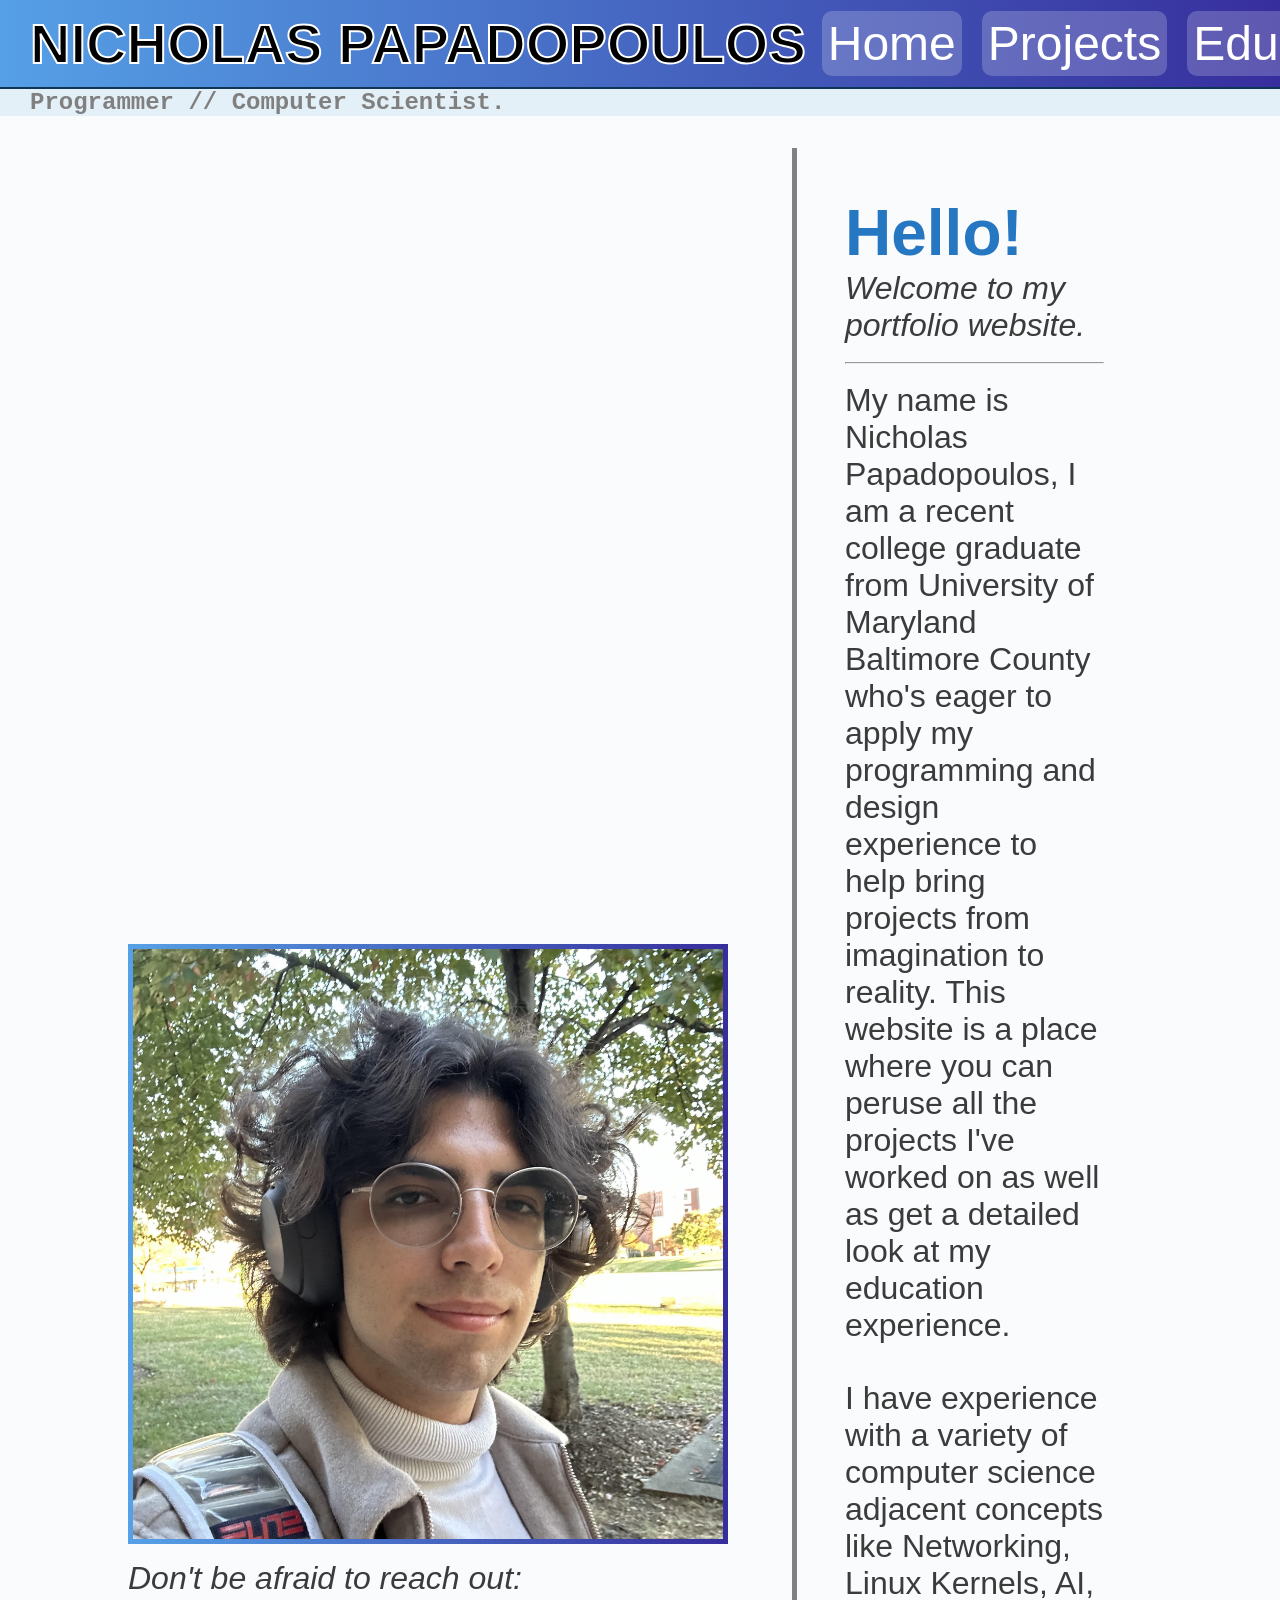
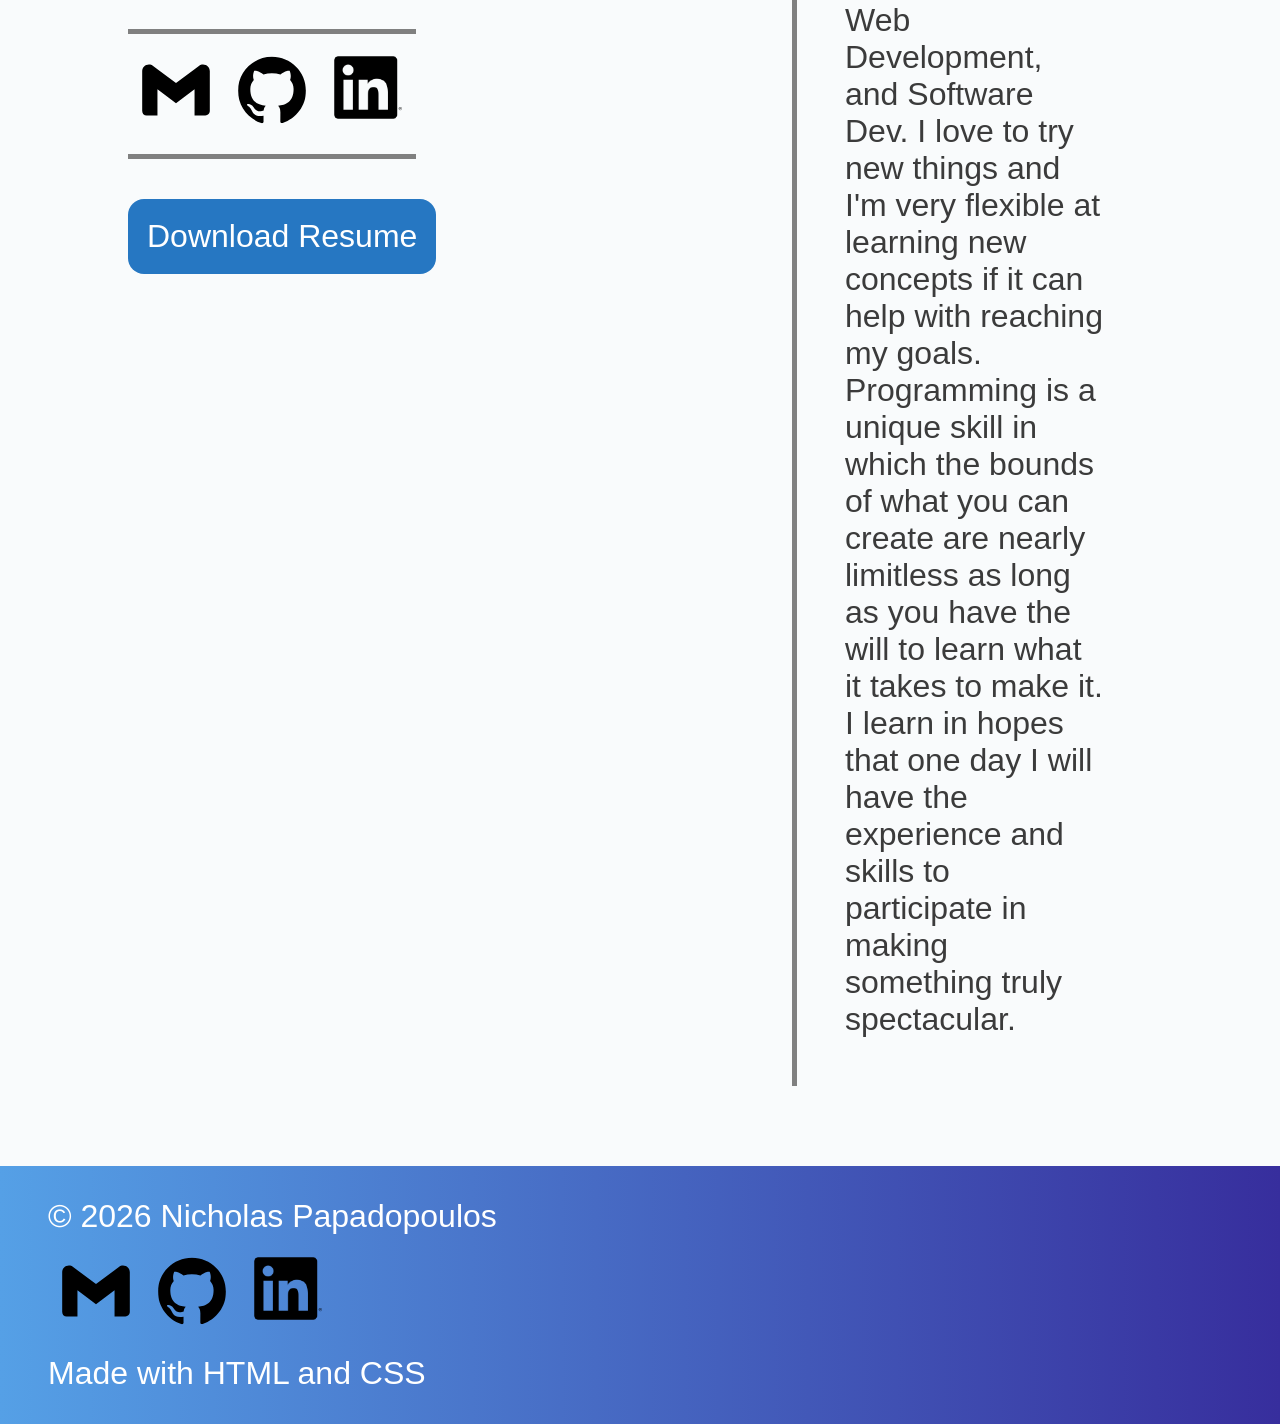
==== commit 7c1a2d80: "Changed worked with to experience with on the main bio page." ====
--- a/index.html
+++ b/index.html
@@ -130,7 +130,7 @@
                 <br><br>
 
                 <p>
-                    I have worked with a variety of computer science adjacent concepts like Networking,
+                    I have experience with a variety of computer science adjacent concepts like Networking,
                     Linux Kernels, AI, Web Development, and Software Dev. I love to try new things and
                     I'm very flexible at learning new concepts if it can help with reaching my goals.
                     Programming is a unique skill in which the bounds of what you can create are nearly
